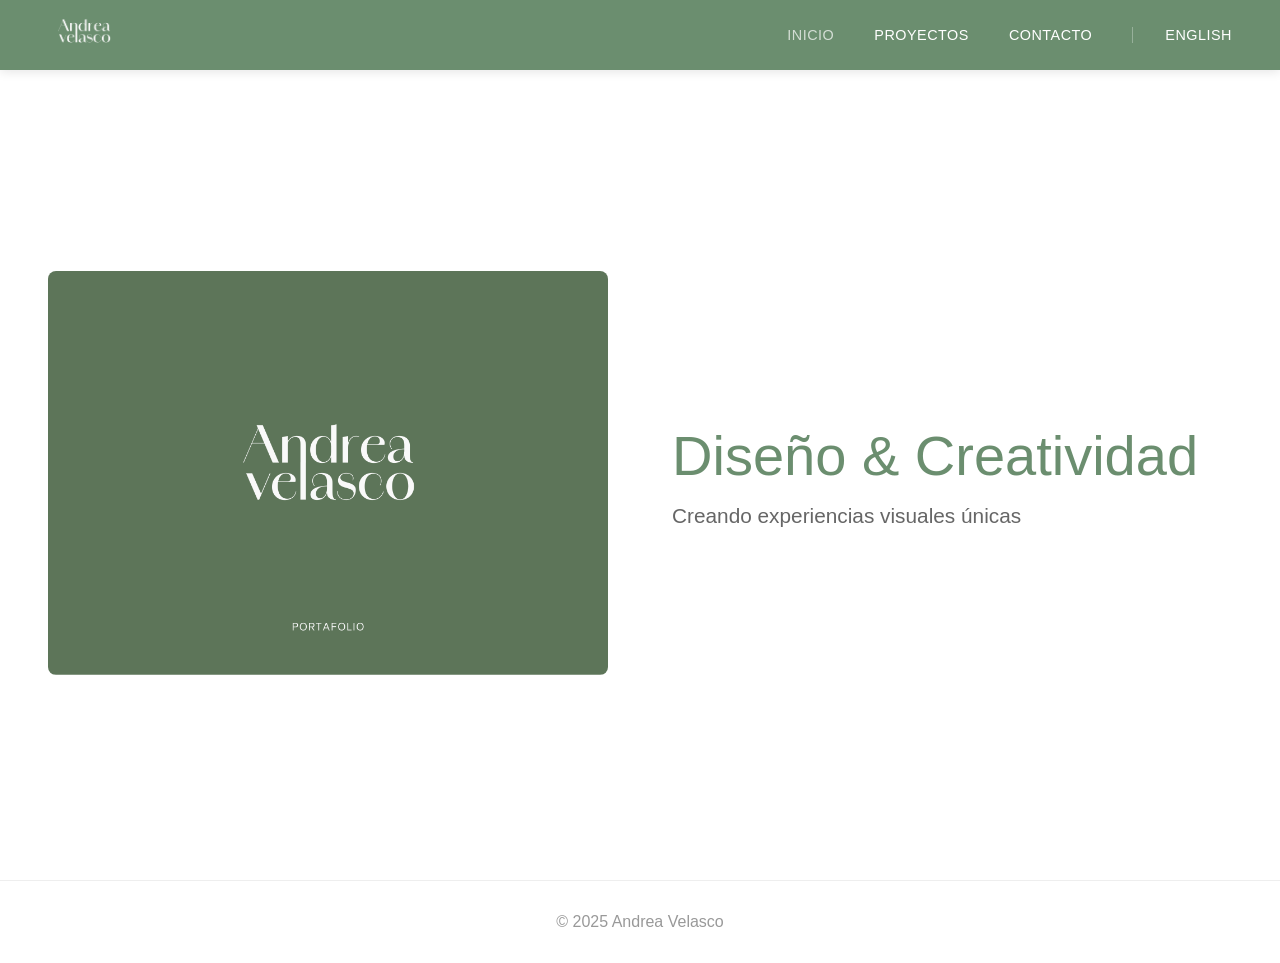
==== index.html @ c6730077 "Portafolio completo con logo y paleta verde" ====
<!DOCTYPE html>
<html lang="es">
<head>
    <meta charset="UTF-8">
    <meta name="viewport" content="width=device-width, initial-scale=1.0">
    <title>Andrea Velasco - Portfolio</title>
    <link rel="stylesheet" href="styles.css">
</head>
<body>
    <nav class="navbar">
        <div class="nav-container">
            <a href="index.html" class="logo">
                <img src="Imagenes/Logo.png" alt="Andrea Velasco" class="logo-img">
            </a>
            <ul class="nav-menu">
                <li><a href="index.html" class="active">INICIO</a></li>
                <li class="dropdown">
                    <a href="#" class="dropbtn">PROYECTOS</a>
                    <div class="dropdown-content">
                        <a href="branding.html">Branding & Packaging</a>
                        <a href="publicidad.html">Publicidad</a>
                        <a href="fotografia.html">Fotografía y Retoque</a>
                        <a href="redes.html">Redes Sociales</a>
                        <a href="ilustracion.html">Ilustración</a>
                    </div>
                </li>
                <li><a href="contacto.html">CONTACTO</a></li>
                <li><a href="#" class="lang-switch" onclick="toggleLanguage()">ENGLISH</a></li>
            </ul>
        </div>
    </nav>

    <main class="home-main">
        <section class="hero-section">
            <div class="hero-content">
                <div class="hero-image">
                    <img src="ANDREA VELASCO PORTAFOLIO ES 2025/1.png" alt="Andrea Velasco">
                </div>
                <div class="hero-text">
                    <h1>Diseño & Creatividad</h1>
                    <p>Creando experiencias visuales únicas</p>
                </div>
            </div>
        </section>
    </main>

    <footer>
        <p>© 2025 Andrea Velasco</p>
    </footer>

    <script src="script.js"></script>
</body>
</html>
---- styles.css ----
* {
    margin: 0;
    padding: 0;
    box-sizing: border-box;
}

body {
    font-family: -apple-system, BlinkMacSystemFont, 'Helvetica Neue', Arial, sans-serif;
    background: #fff;
    color: #333;
}

/* Navbar */
.navbar {
    position: fixed;
    top: 0;
    width: 100%;
    background: #6B8E6F;
    z-index: 1000;
    box-shadow: 0 2px 10px rgba(0,0,0,0.1);
}

.nav-container {
    max-width: 1400px;
    margin: 0 auto;
    padding: 0 3rem;
    display: flex;
    justify-content: space-between;
    align-items: center;
    height: 70px;
}

.logo {
    text-decoration: none;
}

.logo-img {
    height: 40px;
    width: auto;
}

.nav-menu {
    display: flex;
    list-style: none;
    gap: 2.5rem;
    align-items: center;
}

.nav-menu a {
    color: #fff;
    text-decoration: none;
    font-size: 0.9rem;
    font-weight: 500;
    letter-spacing: 0.5px;
    transition: opacity 0.3s;
}

.nav-menu a:hover,
.nav-menu a.active {
    opacity: 0.7;
}

/* Dropdown */
.dropdown {
    position: relative;
}

.dropdown-content {
    display: none;
    position: absolute;
    top: 100%;
    left: 0;
    background: #fff;
    min-width: 220px;
    box-shadow: 0 4px 12px rgba(0,0,0,0.15);
    border-radius: 4px;
    margin-top: 1rem;
}

.dropdown-content a {
    color: #6B8E6F;
    padding: 1rem 1.5rem;
    display: block;
    font-size: 0.9rem;
    border-bottom: 1px solid #f0f0f0;
}

.dropdown-content a:last-child {
    border-bottom: none;
}

.dropdown-content a:hover {
    background: #f8f8f8;
    opacity: 1;
}

.dropdown:hover .dropdown-content {
    display: block;
}

.lang-switch {
    padding-left: 2rem;
    border-left: 1px solid rgba(255,255,255,0.3);
}

/* Home */
.home-main {
    padding-top: 70px;
}

.hero-section {
    min-height: 90vh;
    display: flex;
    align-items: center;
    justify-content: center;
    padding: 4rem 3rem;
}

.hero-content {
    max-width: 1200px;
    display: grid;
    grid-template-columns: 1fr 1fr;
    gap: 4rem;
    align-items: center;
}

.hero-image {
    width: 100%;
}

.hero-image img {
    width: 100%;
    height: auto;
    border-radius: 8px;
}

.hero-text h1 {
    font-size: 3.5rem;
    color: #6B8E6F;
    margin-bottom: 1rem;
    font-weight: 300;
}

.hero-text p {
    font-size: 1.3rem;
    color: #666;
}

/* Project Pages */
.project-page {
    padding-top: 100px;
    padding-bottom: 4rem;
}

.project-container {
    max-width: 1200px;
    margin: 0 auto;
    padding: 0 3rem;
}

.project-header {
    margin-bottom: 3rem;
}

.project-header h1 {
    font-size: 2.5rem;
    color: #6B8E6F;
    margin-bottom: 1.5rem;
    font-weight: 400;
}

.project-header p {
    font-size: 1.1rem;
    color: #666;
    line-height: 1.8;
    max-width: 800px;
}

.project-grid {
    display: grid;
    grid-template-columns: repeat(auto-fit, minmax(300px, 1fr));
    gap: 2rem;
    margin-top: 3rem;
}

.project-grid img {
    width: 100%;
    height: auto;
    border-radius: 8px;
}

/* Contact Page */
.contact-page {
    min-height: 80vh;
    display: flex;
    align-items: center;
    justify-content: center;
    padding: 120px 3rem 4rem;
}

.contact-container {
    text-align: center;
    max-width: 600px;
}

.contact-container h1 {
    font-size: 2.5rem;
    color: #6B8E6F;
    margin-bottom: 2rem;
    font-weight: 400;
}

.contact-methods {
    display: flex;
    flex-direction: column;
    gap: 1.5rem;
    margin-top: 3rem;
}

.contact-btn {
    display: flex;
    align-items: center;
    justify-content: center;
    gap: 1rem;
    padding: 1.5rem 2rem;
    background: #6B8E6F;
    color: #fff;
    text-decoration: none;
    border-radius: 8px;
    font-size: 1.1rem;
    transition: background 0.3s;
}

.contact-btn:hover {
    background: #5a7a5e;
}

.contact-btn .icon {
    font-size: 1.5rem;
}

/* Footer */
footer {
    padding: 2rem;
    text-align: center;
    color: #999;
    border-top: 1px solid #eee;
}

/* Responsive */
@media (max-width: 768px) {
    .nav-container {
        padding: 0 1.5rem;
    }
    
    .nav-menu {
        gap: 1rem;
        font-size: 0.8rem;
    }
    
    .hero-content {
        grid-template-columns: 1fr;
        gap: 2rem;
    }
    
    .hero-text h1 {
        font-size: 2.5rem;
    }
    
    .project-container {
        padding: 0 1.5rem;
    }
}
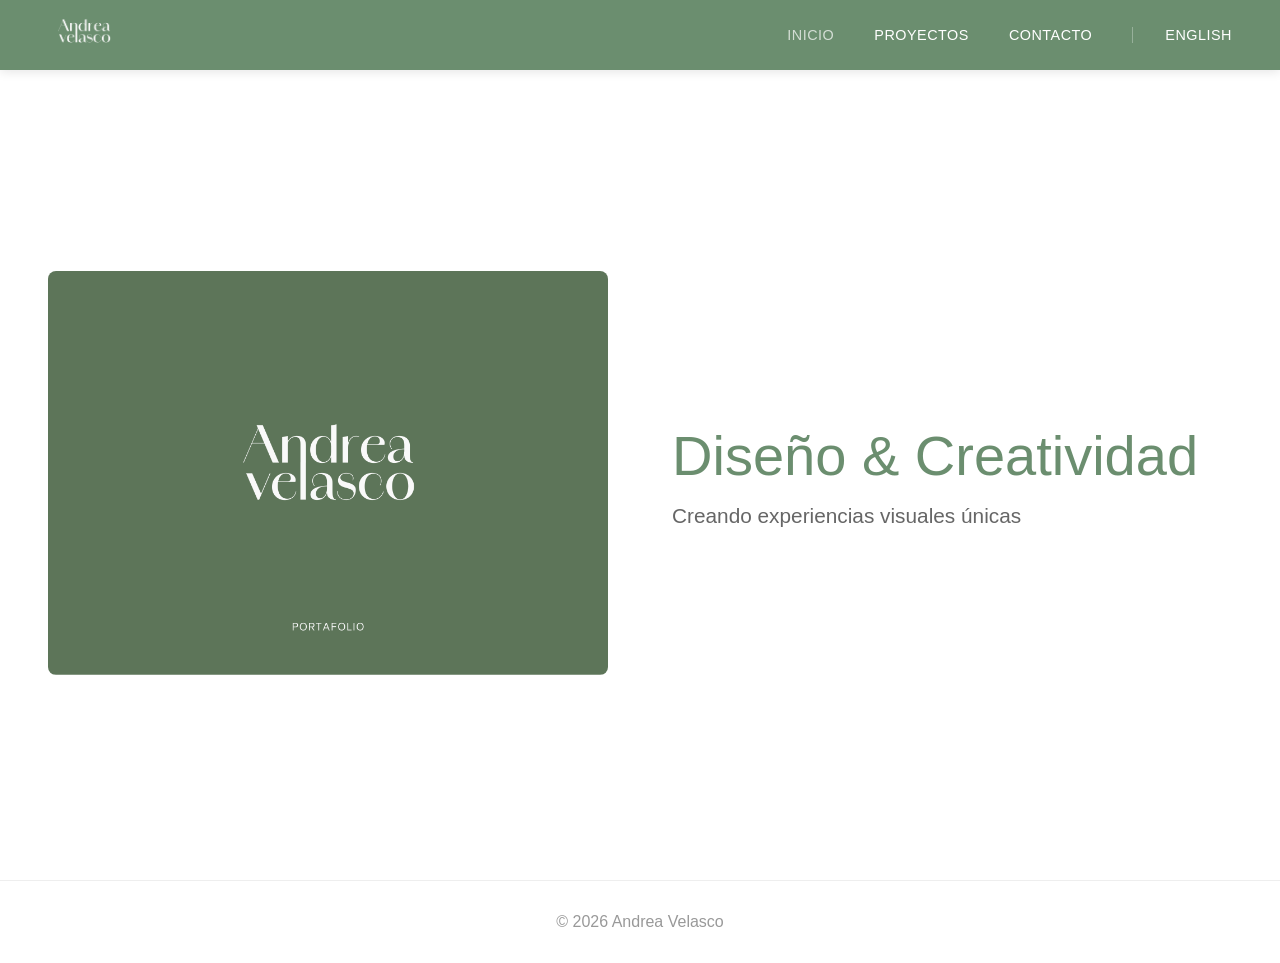
==== commit 949fe369: "Ajustar paleta de color completa y actualizar año a 2026" ====
--- a/index.html
+++ b/index.html
@@ -45,7 +45,7 @@
     </main>
 
     <footer>
-        <p>© 2025 Andrea Velasco</p>
+        <p>© 2026 Andrea Velasco</p>
     </footer>
 
     <script src="script.js"></script>
--- a/styles.css
+++ b/styles.css
@@ -65,37 +65,64 @@
     position: relative;
 }
 
+.dropbtn {
+    cursor: pointer;
+    position: relative;
+}
+
+.dropbtn::after {
+    content: '';
+    position: absolute;
+    bottom: -10px;
+    left: 0;
+    right: 0;
+    height: 10px;
+    background: transparent;
+}
+
 .dropdown-content {
     display: none;
     position: absolute;
-    top: 100%;
+    top: calc(100% + 10px);
     left: 0;
     background: #fff;
-    min-width: 220px;
+    min-width: 240px;
     box-shadow: 0 4px 12px rgba(0,0,0,0.15);
     border-radius: 4px;
-    margin-top: 1rem;
+    z-index: 1001;
 }
 
 .dropdown-content a {
-    color: #6B8E6F;
+    color: #6B8E6F !important;
     padding: 1rem 1.5rem;
     display: block;
     font-size: 0.9rem;
     border-bottom: 1px solid #f0f0f0;
+    text-decoration: none;
+    transition: background 0.2s;
 }
 
 .dropdown-content a:last-child {
     border-bottom: none;
+    border-radius: 0 0 4px 4px;
+}
+
+.dropdown-content a:first-child {
+    border-radius: 4px 4px 0 0;
 }
 
 .dropdown-content a:hover {
     background: #f8f8f8;
-    opacity: 1;
-}
-
-.dropdown:hover .dropdown-content {
+    opacity: 1 !important;
+}
+
+.dropdown:hover .dropdown-content,
+.dropdown-content:hover {
     display: block;
+}
+
+.lang-switch {
+    cursor: pointer;
 }
 
 .lang-switch {
@@ -160,6 +187,11 @@
 
 .project-header {
     margin-bottom: 3rem;
+    position: sticky;
+    top: 70px;
+    background: #fff;
+    padding: 2rem 0 1rem 0;
+    z-index: 100;
 }
 
 .project-header h1 {
@@ -187,6 +219,79 @@
     width: 100%;
     height: auto;
     border-radius: 8px;
+}
+
+/* Branding Layout */
+.branding-layout {
+    display: grid;
+    grid-template-columns: 1fr 2fr;
+    gap: 4rem;
+    align-items: start;
+    margin-top: 2rem;
+}
+
+.branding-text {
+    position: sticky;
+    top: 120px;
+}
+
+.branding-text p {
+    font-size: 1.2rem;
+    color: #666;
+    line-height: 1.8;
+}
+
+.branding-images {
+    display: grid;
+    grid-template-columns: repeat(3, 1fr);
+    grid-template-rows: auto auto auto;
+    gap: 1.5rem;
+}
+
+.branding-images img {
+    width: 100%;
+    height: 100%;
+    object-fit: cover;
+    border-radius: 8px;
+    box-shadow: 0 2px 8px rgba(0,0,0,0.1);
+}
+
+/* Lirio texto.png - destacada arriba */
+.branding-images img:nth-child(1) {
+    grid-column: 1 / 3;
+    grid-row: 1 / 2;
+    height: 250px;
+}
+
+/* Lirio foto.png - grande a la derecha, se puede recortar */
+.branding-images img:nth-child(2) {
+    grid-column: 3 / 4;
+    grid-row: 1 / 3;
+    height: 100%;
+    object-fit: cover;
+}
+
+/* Lirio Ilustracion.png - grande abajo izquierda */
+.branding-images img:nth-child(3) {
+    grid-column: 1 / 2;
+    grid-row: 2 / 4;
+    height: 100%;
+}
+
+/* Lirio paleta de color.png - mediana, debe verse completa */
+.branding-images img:nth-child(4) {
+    grid-column: 2 / 3;
+    grid-row: 2 / 3;
+    height: 200px;
+    object-fit: contain;
+    background: #f9f9f9;
+}
+
+/* Lirio plano.png - pequeña abajo derecha */
+.branding-images img:nth-child(5) {
+    grid-column: 2 / 4;
+    grid-row: 3 / 4;
+    height: 180px;
 }
 
 /* Contact Page */
@@ -270,4 +375,27 @@
     .project-container {
         padding: 0 1.5rem;
     }
-}
+    
+    .branding-layout {
+        grid-template-columns: 1fr;
+        gap: 2rem;
+    }
+    
+    .branding-text {
+        position: static;
+    }
+    
+    .branding-images {
+        grid-template-columns: 1fr;
+        grid-template-rows: auto;
+    }
+    
+    .branding-images img:nth-child(1),
+    .branding-images img:nth-child(2),
+    .branding-images img:nth-child(3),
+    .branding-images img:nth-child(4),
+    .branding-images img:nth-child(5) {
+        grid-column: 1;
+        grid-row: auto;
+    }
+}
